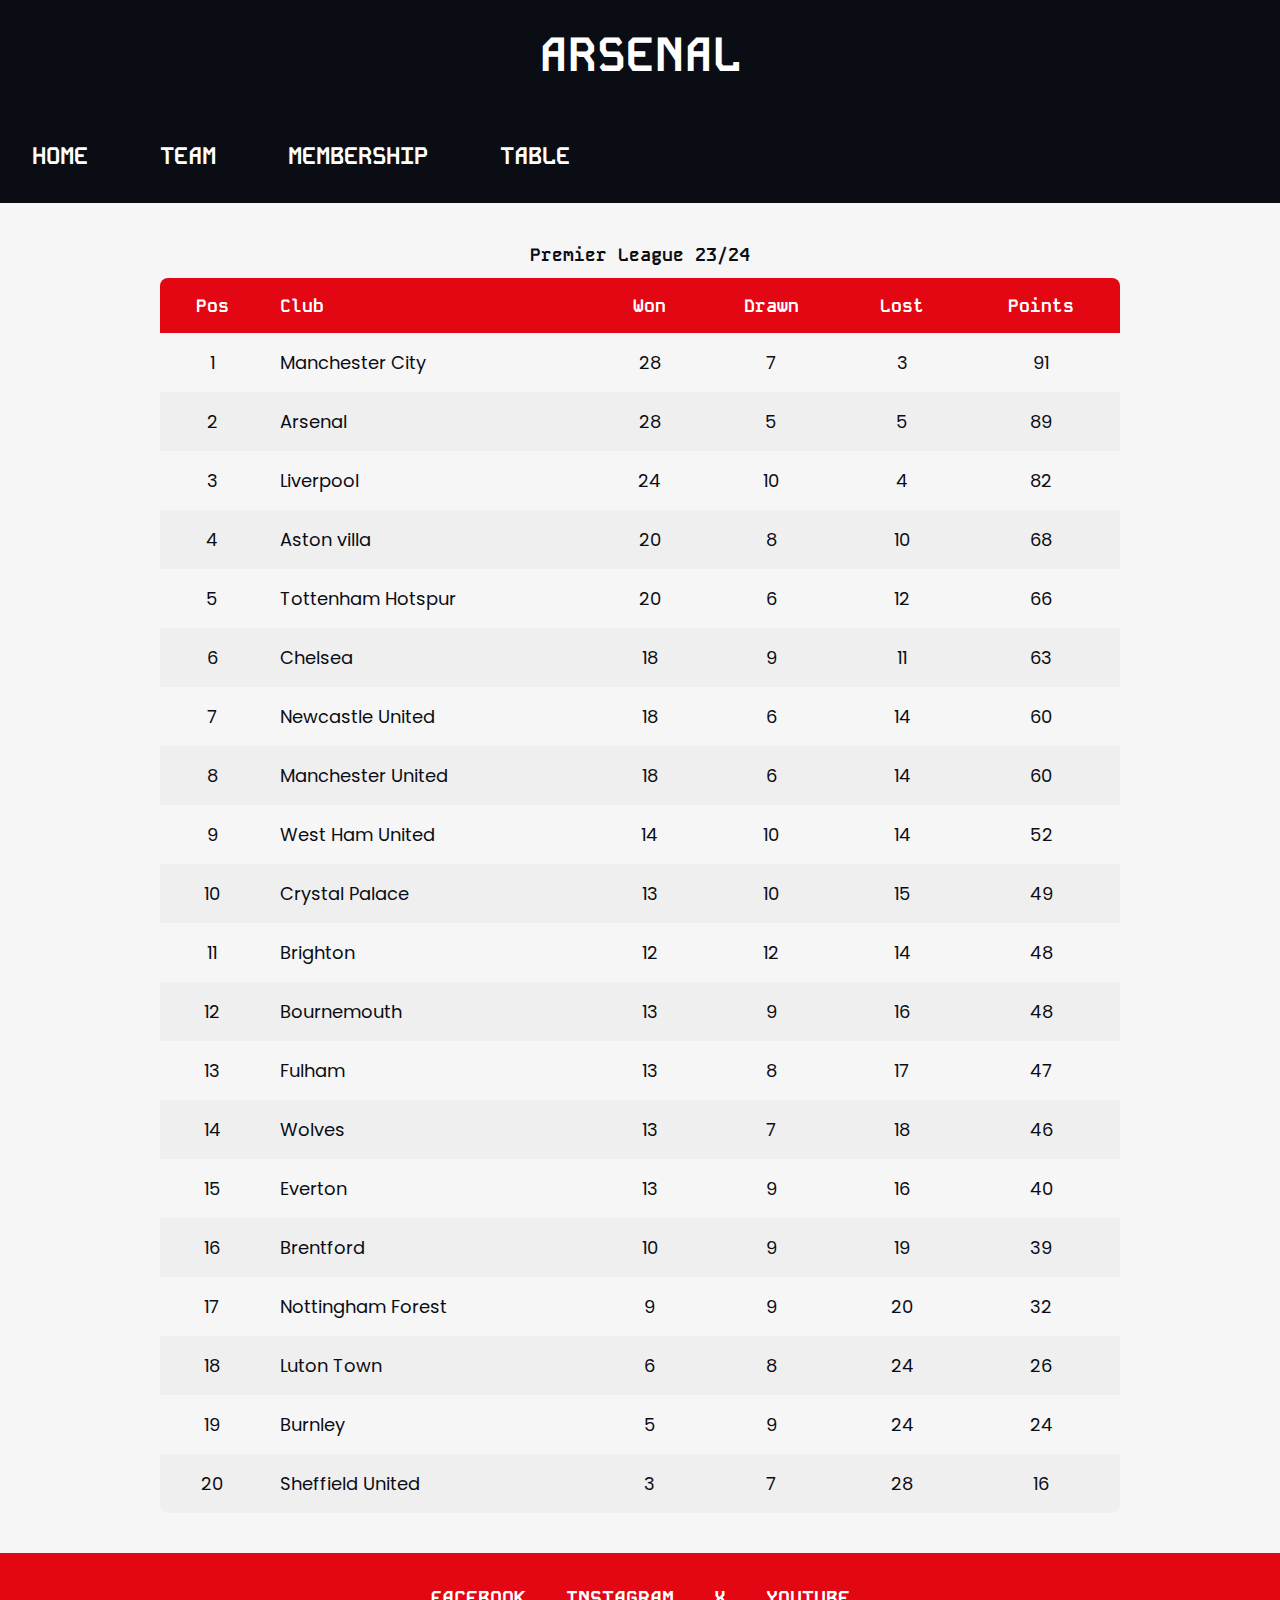
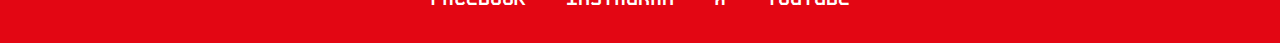
==== src/pages/table.html @ 56d0495a "add assignment to github" ====
<!DOCTYPE html>
<html lang="en">
<head>
    <meta charset="UTF-8">
    <meta name="viewport" content="width=device-width, initial-scale=1.0">
    <link rel="stylesheet" href="../css/reset.css">
    <link rel="stylesheet" href="../css/variables.css">
    <link rel="stylesheet" href="../css/navbar.css">
    <link rel="stylesheet" href="../css/style.css">
    <link rel="stylesheet" href="../css/table.css">
    <title>Table</title>
</head>
<body>
    <header>
        <h1><a href="#">Arsenal</a></h1>
    </header>
    <main>
        <nav class="navbar">
            <input type="checkbox" id="sidebar-active">
            <label 
                for="sidebar-active" 
                class="navbar__sidebar--open">
                <svg xmlns="http://www.w3.org/2000/svg" height="24px" viewBox="0 -960 960 960" width="24px" fill="#ffffff"><path d="M140-254.62v-59.99h680v59.99H140ZM140-450v-60h680v60H140Zm0-195.39v-59.99h680v59.99H140Z"/></svg>
            </label>
            <label 
                id="overlay" 
                for="sidebar-active">
            </label>
            <div class="links-container">
                <label 
                    for="sidebar-active" 
                    class="navbar__sidebar--close">
                    <svg xmlns="http://www.w3.org/2000/svg" height="24px" viewBox="0 -960 960 960" width="24px" fill="#ffffff"><path d="M256-213.85 213.85-256l224-224-224-224L256-746.15l224 224 224-224L746.15-704l-224 224 224 224L704-213.85l-224-224-224 224Z"/></svg>
                </label>
                
                <a href="#">Home</a>
                <a href="../index.html">Team</a>
                <a href="#">Membership</a>
                <a href="./table.html">Table</a>
            </div>
        </nav>

        <section class="container">
            <table>
                <caption>Premier League 23/24</caption>
                <thead>
                    <tr>
                        <th class="phone" scope="col">Pos</th>
                        <th class="phone club" scope="col">Club</th>
                        <th class="tablet" scope="col">Won</th>
                        <th class="tablet" scope="col">Drawn</th>
                        <th class="tablet" scope="col">Lost</th>
                        <th class="phone" scope="col">Points</th>
                    </tr>
                </thead>
                <tbody>
                    <tr>
                        <td>1</td>
                        <td class="club">Manchester City</td>
                        <td class="tablet">28</td>
                        <td class="tablet">7</td>
                        <td class="tablet">3</td>
                        <td>91</td>
                    </tr>
                    <tr>
                        <td>2</td>
                        <td class="club">Arsenal</td>
                        <td class="tablet">28</td>
                        <td class="tablet">5</td>
                        <td class="tablet">5</td>
                        <td>89</td>
                    </tr>
                    <tr>
                        <td>3</td>
                        <td class="club">Liverpool</td>
                        <td class="tablet">24</td>
                        <td class="tablet">10</td>
                        <td class="tablet">4</td>
                        <td>82</td>
                    </tr>
                    <tr>
                        <td>4</td>
                        <td class="club">Aston villa</td>
                        <td class="tablet">20</td>
                        <td class="tablet">8</td>
                        <td class="tablet">10</td>
                        <td>68</td>
                    </tr>
                    <tr>
                        <td>5</td>
                        <td class="club">Tottenham Hotspur</td>
                        <td class="tablet">20</td>
                        <td class="tablet">6</td>
                        <td class="tablet">12</td>
                        <td>66</td>
                    </tr>
                    <tr>
                        <td>6</td>
                        <td class="club">Chelsea</td>
                        <td class="tablet">18</td>
                        <td class="tablet">9</td>
                        <td class="tablet">11</td>
                        <td>63</td>
                    </tr>
                    <tr>
                        <td>7</td>
                        <td class="club">Newcastle United</td>
                        <td class="tablet">18</td>
                        <td class="tablet">6</td>
                        <td class="tablet">14</td>
                        <td>60</td>
                    </tr>
                    <tr>
                        <td>8</td>
                        <td class="club">Manchester United</td>
                        <td class="tablet">18</td>
                        <td class="tablet">6</td>
                        <td class="tablet">14</td>
                        <td>60</td>
                    </tr>
                    <tr>
                        <td>9</td>
                        <td class="club">West Ham United</td>
                        <td class="tablet">14</td>
                        <td class="tablet">10</td>
                        <td class="tablet">14</td>
                        <td>52</td>
                    </tr>
                    <tr>
                        <td>10</td>
                        <td class="club">Crystal Palace</td>
                        <td class="tablet">13</td>
                        <td class="tablet">10</td>
                        <td class="tablet">15</td>
                        <td>49</td>
                    </tr>
                    <tr>
                        <td>11</td>
                        <td class="club">Brighton</td>
                        <td class="tablet">12</td>
                        <td class="tablet">12</td>
                        <td class="tablet">14</td>
                        <td>48</td>
                    </tr>
                    <tr>
                        <td>12</td>
                        <td class="club">Bournemouth</td>
                        <td class="tablet">13</td>
                        <td class="tablet">9</td>
                        <td class="tablet">16</td>
                        <td>48</td>
                    </tr>
                    <tr>
                        <td>13</td>
                        <td class="club">Fulham</td>
                        <td class="tablet">13</td>
                        <td class="tablet">8</td>
                        <td class="tablet">17</td>
                        <td>47</td>
                    </tr>
                    <tr>
                        <td>14</td>
                        <td class="club">Wolves</td>
                        <td class="tablet">13</td>
                        <td class="tablet">7</td>
                        <td class="tablet">18</td>
                        <td>46</td>
                    </tr>
                    <tr>
                        <td>15</td>
                        <td class="club">Everton</td>
                        <td class="tablet">13</td>
                        <td class="tablet">9</td>
                        <td class="tablet">16</td>
                        <td>40</td>
                    </tr>
                    <tr>
                        <td>16</td>
                        <td class="club">Brentford</td>
                        <td class="tablet">10</td>
                        <td class="tablet">9</td>
                        <td class="tablet">19</td>
                        <td>39</td>
                    </tr>
                    <tr>
                        <td>17</td>
                        <td class="club">Nottingham Forest</td>
                        <td class="tablet">9</td>
                        <td class="tablet">9</td>
                        <td class="tablet">20</td>
                        <td>32</td>
                    </tr>
                    <tr>
                        <td>18</td>
                        <td class="club">Luton Town</td>
                        <td class="tablet">6</td>
                        <td class="tablet">8</td>
                        <td class="tablet">24</td>
                        <td>26</td>
                    </tr>
                    <tr>
                        <td>19</td>
                        <td class="club">Burnley</td>
                        <td class="tablet">5</td>
                        <td class="tablet">9</td>
                        <td class="tablet">24</td>
                        <td>24</td>
                    </tr>
                    <tr>
                        <td>20</td>
                        <td class="club">Sheffield United</td>
                        <td class="tablet">3</td>
                        <td class="tablet">7</td>
                        <td class="tablet">28</td>
                        <td>16</td>
                    </tr>
                </tbody>
            </table>
        </section>
    </main>
    <footer>
        <section class="social">
            <a href="#">Facebook</a>
            <a href="#">Instagram</a>
            <a href="#">X</a>
            <a href="#">Youtube</a>
        </section>
    </footer>
</body>
</html>
---- src/css/variables.css ----
:root {
    --primary-background-color: #e30613;
    --secondary-background-color: #F6F6F6;
    --tertiary-background-color: #ffffff;

    --primary-color: #0B0D14;
    --secondary-color: #ffffff;
    --tertiary-color: #808080;
    --primary-color-opacity: #0b0d1407;

    --space-x-small: 0.5rem;
    --space-small: 0.75rem;
    --space-medium: 1rem;
    --space-large: 1.5rem;
    --space-x-large: 2rem;
    --space-xx-large: 2.5rem;

    --border-radius: 0.5rem;

    --font-size-small: 0.75rem;
    --font-size-medium: 1rem;
    --font-size-large: 1.125rem;
    --font-size-x-large: 1.25rem;
    --font-size-xx-large: 1.5rem;
}
---- src/css/navbar.css ----
.navbar {
    width: 100%;
    height: auto;
    min-height: 6vh;
    font-family: "KodeMono-Bold", sans-serif;
    background-color: var(--primary-color);
    display: flex;
    justify-content: flex-start;
    align-items: center;
    position: sticky;
    top: 0;
}

.links-container {
    height: 100%;
    display: flex;
    flex-direction: column;
    align-items: flex-start;
    justify-content: flex-start;

    position: fixed;
    top: 0;
    left: -100%;
    z-index: 10;
    width: 200px;

    background-color: var(--primary-color);
    box-shadow: 2px 0 5px rgba(0, 0, 0, 0.2);
    transition: 0.5s ease-out;
}

nav a {
    height: auto;
    width: 100%;
    padding: var(--space-medium);
    color: var(--secondary-color);
}

nav a:hover {
    color: var(--primary-background-color);
}

nav svg:hover{
    fill: var(--primary-background-color);
    cursor: pointer;
}

.navbar__sidebar--open,
.navbar__sidebar--close {
    padding: var(--space-medium);
    display: flex;
    align-items: center;
}

#sidebar-active {
    display: none;
}

#sidebar-active:checked ~ .links-container {
    left: 0;
}

@media screen and (min-width: 768px) {
    .navbar {
        padding: var(--space-medium);
    }
    
    .links-container {
        width: auto;
        flex-direction: row;
        align-items: center;
        justify-content: flex-start;
        gap: var(--space-xx-large);

        position: static;

        box-shadow: none;
        transition: none;
    }

    nav a {
        font-size: var(--font-size-xx-large);
    }
    
    .navbar__sidebar--open,
    .navbar__sidebar--close {
        display: none;
    }
}

@media screen and (min-width: 1024px) {
    .navbar {
        min-height: 8vh;
    }
}
---- src/css/style.css ----
@font-face {
    font-family: "Poppins-Regular";
    src: url(../assets/fonts/Poppins-Regular.ttf);
}

@font-face {
    font-family: "KodeMono-Regular";
    src: url(../assets/fonts/KodeMono-Regular.ttf);
}

@font-face {
    font-family: "KodeMono-Bold";
    src: url(../assets/fonts/KodeMono-Bold.ttf);
}

header {
    height: auto;
    min-height: 12vh;
    font-family: "KodeMono-Bold", sans-serif;
    font-size: var(--font-size-x-large);
    background-color: var(--primary-color);
    color: var(--secondary-color);
    display: flex;
    justify-content: flex-start;
    align-items: center;
    padding: var(--space-medium);
}

header a {
    color: var(--secondary-color);
}

header a:hover {
    color: var(--primary-background-color);
}

body {
    width: 100%;
    height: auto;
    min-height: 100vh;
    font-family: "Poppins-Regular", sans-serif;
    font-size: var(--font-size-medium);
    background-color: var(--secondary-background-color);
    color: var(--primary-color);
}

footer {
    width: 100%;
    height: auto;
    min-height: 10vh;
    background-color: var(--primary-background-color);
    padding: var(--space-medium);
    display: flex;
    justify-content: center;
    align-items: center;
}

.social {
    font-family: "KodeMono-Bold", sans-serif;
}

.social a {
    color: var(--secondary-color);
}

.social a:hover {
    color: var(--primary-color);
}

@media screen and (min-width: 768px) {
    header {
        justify-content: center;
    }

    .social {
        display: flex;
        justify-content: center;
        gap: var(--space-xx-large);
    }

    .social a {
        font-size: var(--font-size-x-large);
    }
}

@media screen and (min-width: 1024px) {
    header {
        font-size: var(--font-size-xx-large);
    }

    footer {
        padding: var(--space-x-large);
    }
}
---- src/css/table.css ----
.container {
    width: 100%;
    min-width: 300px;
    height: auto;
    min-height: 100vh;
    display: flex;
    justify-content: center;
    align-items: center;
    padding: var(--space-medium);
}

table {
    width: 100%;
    border-collapse: collapse;
    font-size: var(--font-size-medium);
    color: var(--primary-color);
}

table,
th,
td {
    padding: var(--space-small) var(--space-medium);
    text-align: center;
}

.club {
    text-align: left;
}

caption {
    font-family: "KodeMono-Bold", sans-serif;
    color: var(--primary-color);
    margin-bottom: var(--space-small);
}

th {
    background-color: var(--primary-background-color);
    font-family: "KodeMono-Bold", sans-serif;
    color: var(--secondary-color);
}

tr:first-of-type th:first-of-type {
    border-top-left-radius: var(--border-radius);
}

tr:first-of-type th:last-of-type {
    border-top-right-radius: var(--border-radius);
}

tr:last-of-type td:first-of-type {
    border-bottom-left-radius: var(--border-radius);
}

tr:last-of-type td:last-of-type {
    border-bottom-right-radius: var(--border-radius);
}

tr:nth-child(even) {
    background-color: var(--primary-color-opacity);
}

tr:hover {
    color: var(--primary-background-color);
}

.tablet {
    display: none;
}

@media screen and (min-width: 768px) {
    .container {
        padding: var(--space-large);
    }

    table {
        font-size: var(--font-size-large);
    }

    table,
    th,
    td {
    padding: var(--space-medium) var(--space-medium);
    }

    .tablet {
        display: table-cell;
    }
}

@media screen and (min-width: 1024px) {
    .container {
        padding: var(--space-xx-large);
    }

    table {
        width: 90%;
    }
}

@media screen and (min-width: 1280px) {
    table {
        width: 80%;
    }
}
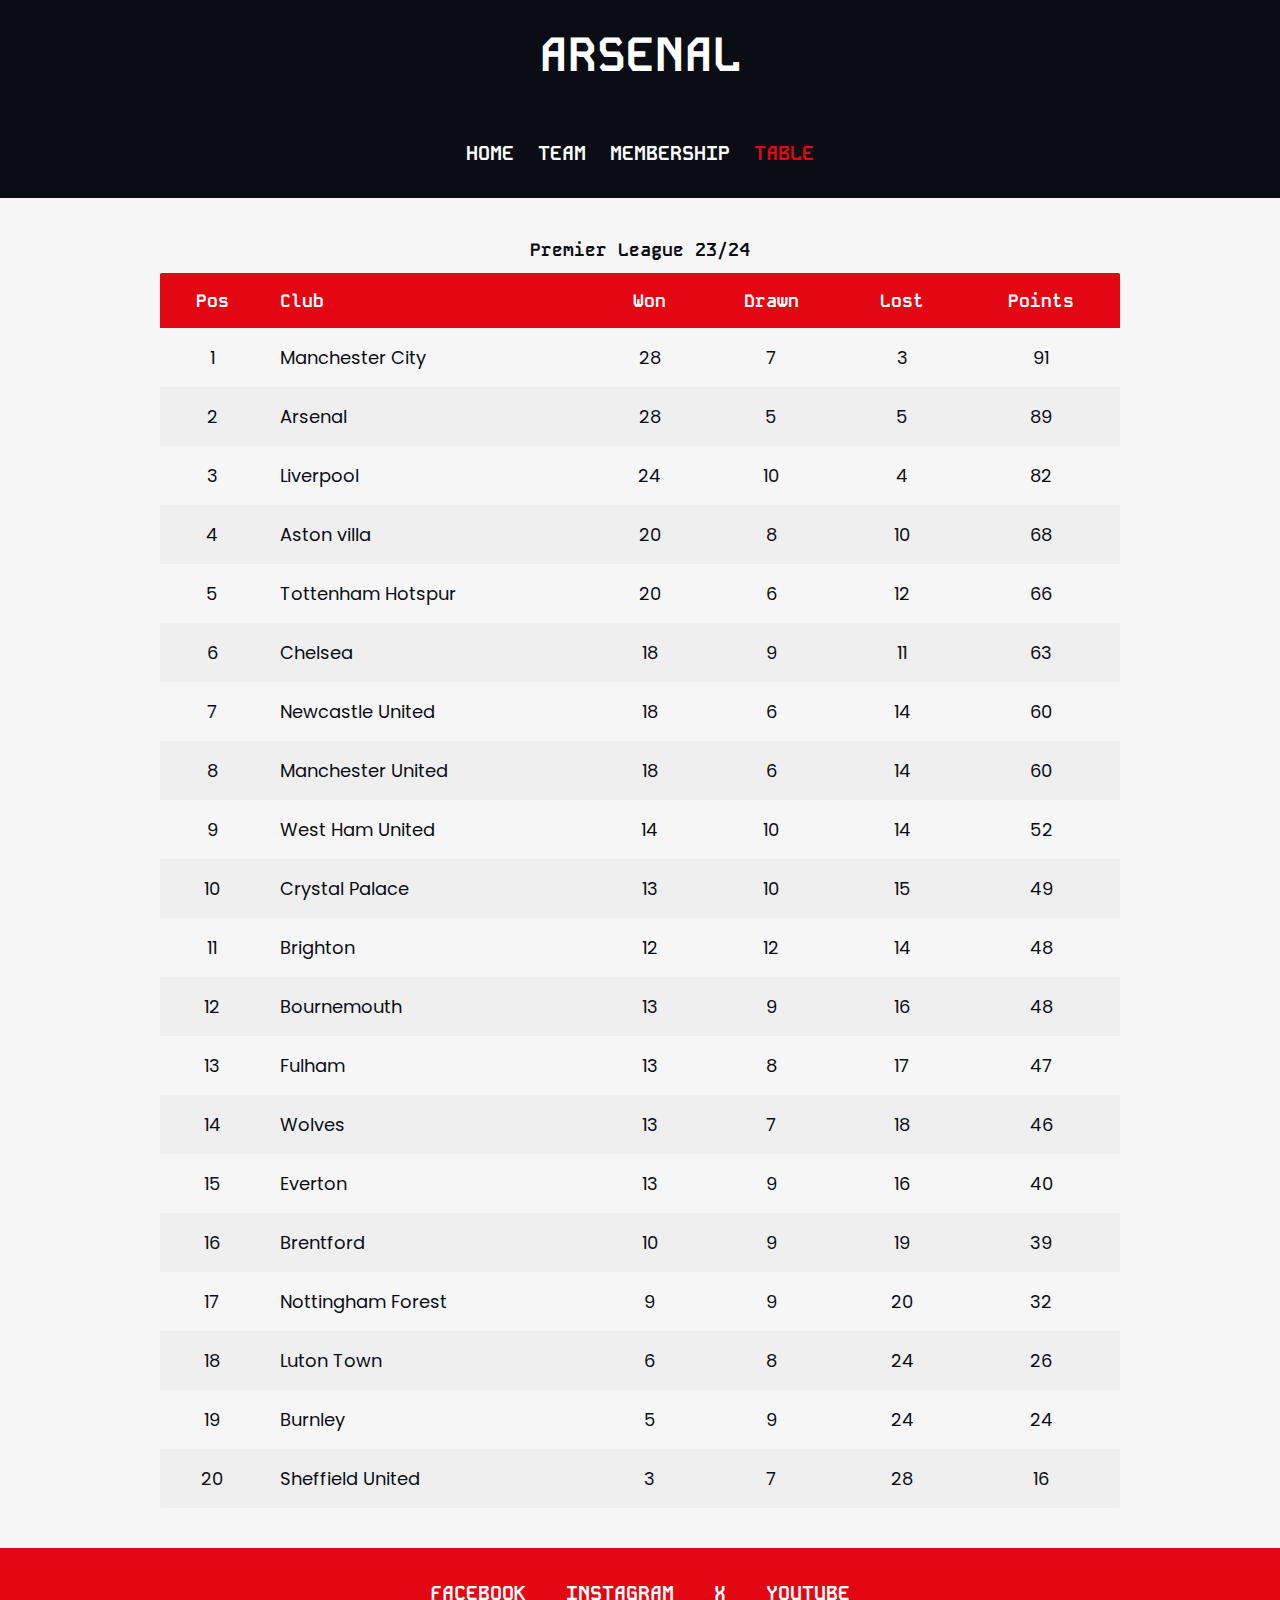
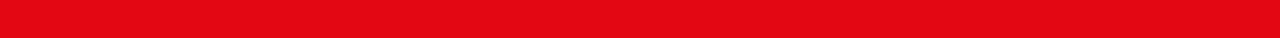
==== commit 014d30c1: "create new navbar, add comments" ====
--- a/src/pages/table.html
+++ b/src/pages/table.html
@@ -12,34 +12,27 @@
 </head>
 <body>
     <header>
+        <!-- heading -->
         <h1><a href="#">Arsenal</a></h1>
     </header>
     <main>
         <nav class="navbar">
-            <input type="checkbox" id="sidebar-active">
-            <label 
-                for="sidebar-active" 
-                class="navbar__sidebar--open">
-                <svg xmlns="http://www.w3.org/2000/svg" height="24px" viewBox="0 -960 960 960" width="24px" fill="#ffffff"><path d="M140-254.62v-59.99h680v59.99H140ZM140-450v-60h680v60H140Zm0-195.39v-59.99h680v59.99H140Z"/></svg>
-            </label>
-            <label 
-                id="overlay" 
-                for="sidebar-active">
-            </label>
-            <div class="links-container">
-                <label 
-                    for="sidebar-active" 
-                    class="navbar__sidebar--close">
-                    <svg xmlns="http://www.w3.org/2000/svg" height="24px" viewBox="0 -960 960 960" width="24px" fill="#ffffff"><path d="M256-213.85 213.85-256l224-224-224-224L256-746.15l224 224 224-224L746.15-704l-224 224 224 224L704-213.85l-224-224-224 224Z"/></svg>
-                </label>
-                
-                <a href="#">Home</a>
-                <a href="../index.html">Team</a>
-                <a href="#">Membership</a>
-                <a href="./table.html">Table</a>
+            <!-- toggle -->
+            <div class="navbar__toggle-container">
+                <button class="navbar__toggle">
+                    <svg class="navbar__toggle-svg" xmlns="http://www.w3.org/2000/svg" height="24px" viewBox="0 -960 960 960" width="24px" fill="#ffffff"><path d="M140-254.62v-59.99h680v59.99H140ZM140-450v-60h680v60H140Zm0-195.39v-59.99h680v59.99H140Z"/></svg>
+                </button>
             </div>
+            <!-- navbar links -->
+            <div class="navbar__links-container">
+                <ul class="navbar__links">
+                    <li class="navbar__link"><a href="#">Home</a></li>
+                    <li class="navbar__link"><a href="../index.html">Team</a></li>
+                    <li class="navbar__link"><a href="#">Membership</a></li>
+                    <li class="navbar__link navbar__link--active"><a href="./table.html">Table</a></li>
+                </ul>
         </nav>
-
+        <!-- table content -->
         <section class="container">
             <table>
                 <caption>Premier League 23/24</caption>
@@ -218,6 +211,7 @@
             </table>
         </section>
     </main>
+    <!-- footer -->
     <footer>
         <section class="social">
             <a href="#">Facebook</a>
@@ -226,5 +220,6 @@
             <a href="#">Youtube</a>
         </section>
     </footer>
+    <script src="../js/app.js"></script>
 </body>
 </html>--- a/src/css/variables.css
+++ b/src/css/variables.css
@@ -1,4 +1,5 @@
 :root {
+    /* color */
     --primary-background-color: #e30613;
     --secondary-background-color: #F6F6F6;
     --tertiary-background-color: #ffffff;
@@ -8,6 +9,7 @@
     --tertiary-color: #808080;
     --primary-color-opacity: #0b0d1407;
 
+    /* spacing */
     --space-x-small: 0.5rem;
     --space-small: 0.75rem;
     --space-medium: 1rem;
@@ -15,8 +17,10 @@
     --space-x-large: 2rem;
     --space-xx-large: 2.5rem;
 
-    --border-radius: 0.5rem;
+    /* border radius */
+    --border-radius: 0.1rem;
 
+    /* font size */
     --font-size-small: 0.75rem;
     --font-size-medium: 1rem;
     --font-size-large: 1.125rem;
--- a/src/css/navbar.css
+++ b/src/css/navbar.css
@@ -1,95 +1,118 @@
+/* mobile */
 .navbar {
     width: 100%;
-    height: auto;
-    min-height: 6vh;
+    height: 6vh;
     font-family: "KodeMono-Bold", sans-serif;
     background-color: var(--primary-color);
     display: flex;
-    justify-content: flex-start;
+    justify-content: space-between;
     align-items: center;
     position: sticky;
     top: 0;
+    padding: var(--space-medium) var(--space-small);
 }
 
-.links-container {
-    height: 100%;
+/* toggle */
+.navbar__toggle-container {
     display: flex;
-    flex-direction: column;
-    align-items: flex-start;
-    justify-content: flex-start;
-
-    position: fixed;
-    top: 0;
-    left: -100%;
-    z-index: 10;
-    width: 200px;
-
-    background-color: var(--primary-color);
-    box-shadow: 2px 0 5px rgba(0, 0, 0, 0.2);
-    transition: 0.5s ease-out;
+    justify-content: center;
+    align-items: center;
 }
 
-nav a {
-    height: auto;
-    width: 100%;
+.navbar__toggle {
+    background-color: transparent;
+    border: none;
+    z-index: 1;
+}
+
+.navbar__toggle-svg {
+    visibility: visible;
+    cursor: pointer;
+}
+
+.navbar__toggle-svg:hover {
+    fill: var(--primary-background-color);
+}
+
+/* links */
+.navbar__links {
+    position: absolute;
+    top: 6vh;
+    left: -1000px;
+    width: 50%;
+    height: 100vh;
+    flex-direction: column;
+    transition: 0.5s;
+    display: flex;
+    justify-content: start;
+    align-items: flex-start; 
     padding: var(--space-medium);
+    background-color: var(--primary-color);
+}
+
+.navbar__links--active {
+    left: 0;
+}
+
+.navbar__links a {
     color: var(--secondary-color);
 }
 
-nav a:hover {
+.navbar__links a:hover {
     color: var(--primary-background-color);
 }
 
-nav svg:hover{
-    fill: var(--primary-background-color);
-    cursor: pointer;
+.navbar__link {
+    margin-bottom: var(--space-medium);
 }
 
-.navbar__sidebar--open,
-.navbar__sidebar--close {
-    padding: var(--space-medium);
-    display: flex;
-    align-items: center;
+.navbar__link--active a {
+    color: var(--primary-background-color);
 }
 
-#sidebar-active {
-    display: none;
-}
-
-#sidebar-active:checked ~ .links-container {
-    left: 0;
-}
-
+/* tablet */
 @media screen and (min-width: 768px) {
     .navbar {
-        padding: var(--space-medium);
-    }
-    
-    .links-container {
-        width: auto;
-        flex-direction: row;
-        align-items: center;
-        justify-content: flex-start;
-        gap: var(--space-xx-large);
-
-        position: static;
-
-        box-shadow: none;
-        transition: none;
+        height: 10vh;
+        justify-content: center;
     }
 
     nav a {
-        font-size: var(--font-size-xx-large);
+        font-size: var(--font-size-x-large);
+        padding: 0;
     }
     
-    .navbar__sidebar--open,
-    .navbar__sidebar--close {
+    .navbar__toggle-svg {
         display: none;
+    }
+
+    .navbar__links-container {
+        height: 100%;
+        display: flex;
+        align-items: center;
+        justify-content: center;
+    }
+
+    .navbar__links {
+        height: 100%;
+        width: 100%;
+        position: static;
+        display: flex;
+        flex-direction: row;
+        justify-content: center;
+        align-items: center;
+        gap: var(--space-large);
+        transition: 0s;
+    }
+    
+    .navbar__link {
+        margin-bottom: 0;
     }
 }
 
+/* desktop small */
 @media screen and (min-width: 1024px) {
-    .navbar {
-        min-height: 8vh;
+    .navbar__links-container {
+        padding: 0 var(--space-large);
     }
 }--- a/src/css/style.css
+++ b/src/css/style.css
@@ -13,15 +13,17 @@
     src: url(../assets/fonts/KodeMono-Bold.ttf);
 }
 
+/* mobile */
+/* header */
 header {
     height: auto;
     min-height: 12vh;
     font-family: "KodeMono-Bold", sans-serif;
     font-size: var(--font-size-x-large);
+    color: var(--secondary-color);
     background-color: var(--primary-color);
-    color: var(--secondary-color);
     display: flex;
-    justify-content: flex-start;
+    justify-content: center;
     align-items: center;
     padding: var(--space-medium);
 }
@@ -34,6 +36,7 @@
     color: var(--primary-background-color);
 }
 
+/* body */
 body {
     width: 100%;
     height: auto;
@@ -44,6 +47,7 @@
     color: var(--primary-color);
 }
 
+/* footer */
 footer {
     width: 100%;
     height: auto;
@@ -55,6 +59,7 @@
     align-items: center;
 }
 
+/* links */
 .social {
     font-family: "KodeMono-Bold", sans-serif;
 }
@@ -67,6 +72,7 @@
     color: var(--primary-color);
 }
 
+/* tablet */
 @media screen and (min-width: 768px) {
     header {
         justify-content: center;
@@ -83,6 +89,7 @@
     }
 }
 
+/* desktop small */
 @media screen and (min-width: 1024px) {
     header {
         font-size: var(--font-size-xx-large);
--- a/src/css/table.css
+++ b/src/css/table.css
@@ -1,3 +1,4 @@
+/* mobile */
 .container {
     width: 100%;
     min-width: 300px;
@@ -67,6 +68,7 @@
     display: none;
 }
 
+/* tablet */
 @media screen and (min-width: 768px) {
     .container {
         padding: var(--space-large);
@@ -87,6 +89,7 @@
     }
 }
 
+/* desktop small */
 @media screen and (min-width: 1024px) {
     .container {
         padding: var(--space-xx-large);
@@ -97,6 +100,7 @@
     }
 }
 
+/* desktop medium */
 @media screen and (min-width: 1280px) {
     table {
         width: 80%;
